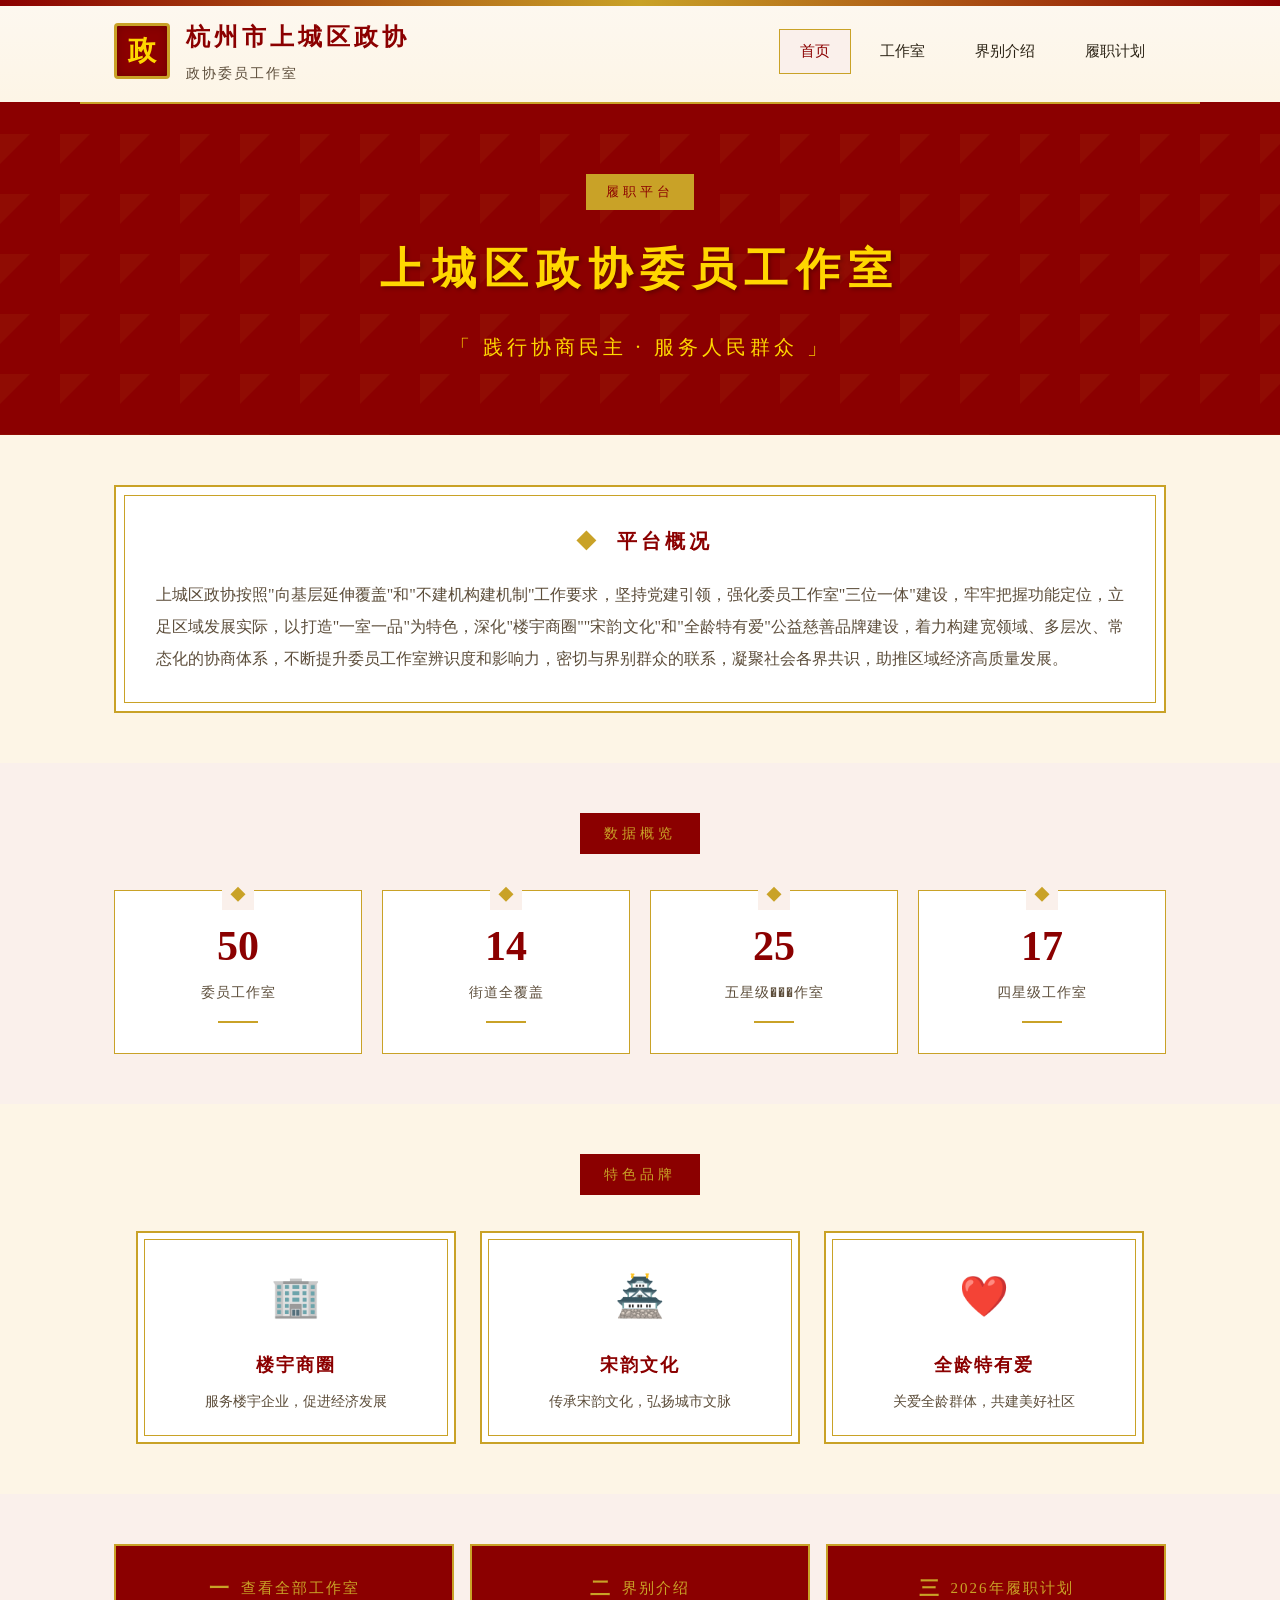
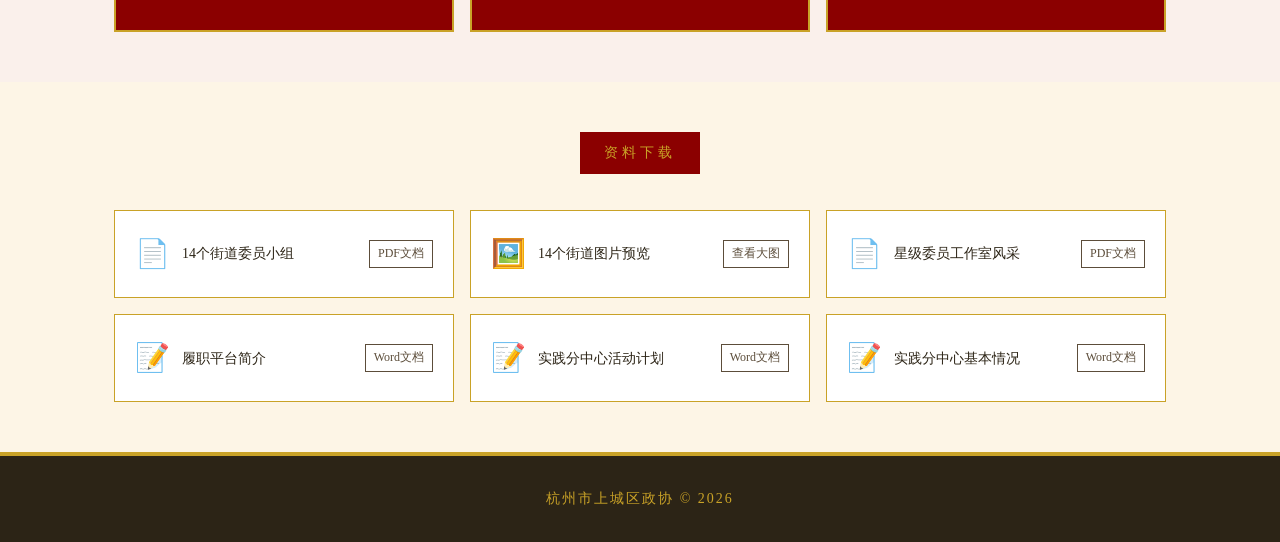
==== index-classic.html @ 5eaa1720 "Add files via upload" ====
<!DOCTYPE html>
<html lang="zh-CN">
<head>
    <meta charset="UTF-8">
    <meta name="viewport" content="width=device-width, initial-scale=1.0">
    <title>上城区政协委员工作室</title>
    <link rel="stylesheet" href="styles-classic.css">
</head>
<body>
    <!-- 传统装饰纹样 -->
    <div class="pattern-top"></div>

    <header class="header">
        <div class="container">
            <div class="header-inner">
                <div class="logo">
                    <div class="logo-seal">政</div>
                    <div class="logo-text">
                        <h1>杭州市上城区政协</h1>
                        <p class="subtitle">政协委员工作室</p>
                    </div>
                </div>
                <nav class="nav">
                    <a href="index.html" class="active">首页</a>
                    <a href="studios.html">工作室</a>
                    <a href="sectors.html">界别介绍</a>
                    <a href="plans.html">履职计划</a>
                </nav>
            </div>
        </div>
    </header>

    <main>
        <!-- 英雄区域 -->
        <section class="hero">
            <div class="container">
                <div class="hero-content">
                    <div class="hero-badge">履职平台</div>
                    <h2>上城区政协委员工作室</h2>
                    <p class="hero-quote">「 践行协商民主 · 服务人民群众 」</p>
                </div>
            </div>
            <div class="hero-pattern"></div>
        </section>

        <!-- 工作概述 -->
        <section class="intro">
            <div class="container">
                <div class="intro-box">
                    <div class="intro-title">
                        <span class="title-icon">◆</span>
                        平台概况
                    </div>
                    <p>上城区政协按照"向基层延伸覆盖"和"不建机构建机制"工作要求，坚持党建引领，强化委员工作室"三位一体"建设，牢牢把握功能定位，立足区域发展实际，以打造"一室一品"为特色，深化"楼宇商圈""宋韵文化"和"全龄特有爱"公益慈善品牌建设，着力构建宽领域、多层次、常态化的协商体系，不断提升委员工作室辨识度和影响力，密切与界别群众的联系，凝聚社会各界共识，助推区域经济高质量发展。</p>
                </div>
            </div>
        </section>

        <!-- 数据统计 -->
        <section class="stats">
            <div class="container">
                <div class="section-header">
                    <span class="section-label">数据概览</span>
                </div>
                <div class="stats-grid">
                    <div class="stat-item">
                        <div class="stat-value">50</div>
                        <div class="stat-name">委员工作室</div>
                        <div class="stat-line"></div>
                    </div>
                    <div class="stat-item">
                        <div class="stat-value">14</div>
                        <div class="stat-name">街道全覆盖</div>
                        <div class="stat-line"></div>
                    </div>
                    <div class="stat-item">
                        <div class="stat-value">25</div>
                        <div class="stat-name">五星级���作室</div>
                        <div class="stat-line"></div>
                    </div>
                    <div class="stat-item">
                        <div class="stat-value">17</div>
                        <div class="stat-name">四星级工作室</div>
                        <div class="stat-line"></div>
                    </div>
                </div>
            </div>
        </section>

        <!-- 特色品牌 -->
        <section class="features">
            <div class="container">
                <div class="section-header">
                    <span class="section-label">特色品牌</span>
                </div>
                <div class="features-list">
                    <div class="feature-item">
                        <div class="feature-icon">🏢</div>
                        <div class="feature-content">
                            <h3>楼宇商圈</h3>
                            <p>服务楼宇企业，促进经济发展</p>
                        </div>
                    </div>
                    <div class="feature-item">
                        <div class="feature-icon">🏯</div>
                        <div class="feature-content">
                            <h3>宋韵文化</h3>
                            <p>传承宋韵文化，弘扬城市文脉</p>
                        </div>
                    </div>
                    <div class="feature-item">
                        <div class="feature-icon">❤️</div>
                        <div class="feature-content">
                            <h3>全龄特有爱</h3>
                            <p>关爱全龄群体，共建美好社区</p>
                        </div>
                    </div>
                </div>
            </div>
        </section>

        <!-- 快速导航 -->
        <section class="quick-nav">
            <div class="container">
                <div class="quick-grid">
                    <a href="studios.html" class="quick-item">
                        <span class="quick-num">一</span>
                        <span class="quick-text">查看全部工作室</span>
                    </a>
                    <a href="sectors.html" class="quick-item">
                        <span class="quick-num">二</span>
                        <span class="quick-text">界别介绍</span>
                    </a>
                    <a href="plans.html" class="quick-item">
                        <span class="quick-num">三</span>
                        <span class="quick-text">2026年履职计划</span>
                    </a>
                </div>
            </div>
        </section>

        <!-- 资料下载 -->
        <section class="downloads">
            <div class="container">
                <div class="section-header">
                    <span class="section-label">资料下载</span>
                </div>
                <div class="downloads-list">
                    <a href="2. 街道委员小组/14个街道_压缩.pdf" class="download-item" target="_blank">
                        <span class="doc-icon">📄</span>
                        <span class="doc-name">14个街道委员小组</span>
                        <span class="doc-type">PDF文档</span>
                    </a>
                    <div class="download-item image-preview">
                        <span class="doc-icon">🖼️</span>
                        <span class="doc-name">14个街道图片预览</span>
                        <span class="doc-type">查看大图</span>
                    </div>
                    <a href="6. 星级委员工��室风采/工作室.pdf" class="download-item" target="_blank">
                        <span class="doc-icon">📄</span>
                        <span class="doc-name">星级委员工作室风采</span>
                        <span class="doc-type">PDF文档</span>
                    </a>
                    <a href="5. 委员履职平台/0.履职平台简介202603.docx" class="download-item" target="_blank">
                        <span class="doc-icon">📝</span>
                        <span class="doc-name">履职平台简介</span>
                        <span class="doc-type">Word文档</span>
                    </a>
                    <a href="4. 市政协新时代协商民主实践 - 上城分中心/上城区实践分中心活动计划.docx" class="download-item" target="_blank">
                        <span class="doc-icon">📝</span>
                        <span class="doc-name">实践分中心活动计划</span>
                        <span class="doc-type">Word文档</span>
                    </a>
                    <a href="4. 市政协新时代协商民主实践 - 上城分中心/2026杭州市政协新时代协商民主实践中心上城区分中心基本情况.docx" class="download-item" target="_blank">
                        <span class="doc-icon">📝</span>
                        <span class="doc-name">实践分中心基本情况</span>
                        <span class="doc-type">Word文档</span>
                    </a>
                </div>
            </div>
        </section>
    </main>

    <footer class="footer">
        <div class="container">
            <div class="footer-inner">
                <p>杭州市上城区政协 © 2026</p>
            </div>
        </div>
    </footer>

    <!-- Image Modal -->
    <div class="modal" id="imageModal">
        <span class="modal-close" onclick="closeModal()">&times;</span>
        <img src="2. 街道委员小组/14个街道.jpg" class="modal-content" alt="14个街道委员小组">
    </div>

    <script>
        // Image preview click
        document.querySelector('.image-preview').addEventListener('click', function() {
            document.getElementById('imageModal').classList.add('active');
        });

        function closeModal() {
            document.getElementById('imageModal').classList.remove('active');
        }

        // Close modal on background click
        document.getElementById('imageModal').addEventListener('click', function(e) {
            if (e.target.id === 'imageModal') {
                closeModal();
            }
        });

        // Close modal on Escape key
        document.addEventListener('keydown', function(e) {
            if (e.key === 'Escape') {
                closeModal();
            }
        });
    </script>
</body>
---- styles-classic.css ----
* {
    margin: 0;
    padding: 0;
    box-sizing: border-box;
}

:root {
    --primary: #8B0000;
    --primary-dark: #6B0000;
    --gold: #C9A227;
    --gold-light: #E8D5A3;
    --cream: #FDF5E6;
    --ink: #2C2416;
    --ink-light: #5C4D3A;
    --red-bg: #FAF0EB;
    --border: #D4AF37;
}

body {
    font-family: "Source Han Serif SC", "Noto Serif SC", "SimSun", "STSong", serif;
    line-height: 1.8;
    color: var(--ink);
    background: var(--cream);
    min-height: 100vh;
}

/* 传统装饰纹样 */
.pattern-top {
    position: fixed;
    top: 0;
    left: 0;
    right: 0;
    height: 6px;
    background: linear-gradient(90deg, var(--primary) 0%, var(--gold) 50%, var(--primary) 100%);
    z-index: 1000;
}

.container {
    max-width: 1100px;
    margin: 0 auto;
    padding: 0 24px;
}

/* Header */
.header {
    background: linear-gradient(180deg, #FDF8F0 0%, var(--cream) 100%);
    border-bottom: 2px solid var(--gold);
    padding: 16px 0;
    position: relative;
}

.header::before,
.header::after {
    content: '';
    position: absolute;
    bottom: -2px;
    width: 80px;
    height: 2px;
    background: var(--primary);
}

.header::before {
    left: 0;
}

.header::after {
    right: 0;
}

.header-inner {
    display: flex;
    justify-content: space-between;
    align-items: center;
}

.logo {
    display: flex;
    align-items: center;
    gap: 16px;
}

.logo-seal {
    width: 56px;
    height: 56px;
    background: var(--primary);
    color: #FFD700;
    border: 3px solid var(--gold);
    border-radius: 4px;
    display: flex;
    align-items: center;
    justify-content: center;
    font-size: 28px;
    font-weight: bold;
    box-shadow: inset 0 0 10px rgba(0,0,0,0.2);
}

.logo-text h1 {
    font-size: 24px;
    color: var(--primary);
    letter-spacing: 4px;
    font-weight: 700;
}

.logo-text .subtitle {
    font-size: 14px;
    color: var(--ink-light);
    letter-spacing: 2px;
    margin-top: 2px;
}

.nav {
    display: flex;
    gap: 8px;
}

.nav a {
    text-decoration: none;
    color: var(--ink);
    font-size: 15px;
    padding: 8px 20px;
    position: relative;
    border: 1px solid transparent;
    transition: all 0.3s;
    font-weight: 500;
}

.nav a:hover,
.nav a.active {
    color: var(--primary);
    background: var(--red-bg);
    border-color: var(--gold);
}

/* Hero */
.hero {
    background: var(--primary);
    color: #FFD700;
    padding: 70px 0;
    position: relative;
    overflow: hidden;
}

.hero::before {
    content: '';
    position: absolute;
    top: 0;
    left: 0;
    right: 0;
    bottom: 0;
    background: url("data:image/svg+xml,%3Csvg width='60' height='60' viewBox='0 0 60 60' xmlns='http://www.w3.org/2000/svg'%3E%3Cg fill='none' fill-rule='evenodd'%3E%3Cg fill='%23C9A227' fill-opacity='0.15'%3E%3Cpath d='M30 30L0 60V30H60z'/%3E%3C/g%3E%3C/g%3E%3C/svg%3E");
    opacity: 0.5;
}

.hero-content {
    position: relative;
    z-index: 1;
    text-align: center;
}

.hero-badge {
    display: inline-block;
    background: var(--gold);
    color: var(--primary);
    padding: 6px 20px;
    font-size: 13px;
    letter-spacing: 4px;
    margin-bottom: 20px;
}

.hero h2 {
    font-size: 44px;
    letter-spacing: 8px;
    margin-bottom: 20px;
    text-shadow: 2px 2px 4px rgba(0,0,0,0.3);
}

.hero-quote {
    font-size: 20px;
    font-family: "KaiTi", "楷体", serif;
    letter-spacing: 4px;
}

/* Intro */
.intro {
    padding: 50px 0;
    background: var(--cream);
}

.intro-box {
    background: #FFF;
    border: 2px solid var(--gold);
    padding: 36px 40px;
    position: relative;
}

.intro-box::before {
    content: '';
    position: absolute;
    top: 8px;
    left: 8px;
    right: 8px;
    bottom: 8px;
    border: 1px solid var(--gold);
    pointer-events: none;
}

.intro-title {
    text-align: center;
    font-size: 20px;
    color: var(--primary);
    margin-bottom: 20px;
    letter-spacing: 4px;
    font-weight: bold;
}

.title-icon {
    color: var(--gold);
    margin: 0 8px;
}

.intro-box p {
    font-size: 16px;
    line-height: 2;
    text-align: justify;
    color: var(--ink-light);
}

/* Section Header */
.section-header {
    text-align: center;
    margin-bottom: 36px;
}

.section-label {
    display: inline-block;
    background: var(--primary);
    color: var(--gold);
    padding: 8px 24px;
    font-size: 14px;
    letter-spacing: 4px;
}

/* Stats */
.stats {
    padding: 50px 0;
    background: var(--red-bg);
}

.stats-grid {
    display: grid;
    grid-template-columns: repeat(4, 1fr);
    gap: 20px;
}

.stat-item {
    text-align: center;
    padding: 30px 20px;
    background: #FFF;
    border: 1px solid var(--gold);
    position: relative;
}

.stat-item::before {
    content: '◆';
    position: absolute;
    top: -10px;
    left: 50%;
    transform: translateX(-50%);
    background: var(--red-bg);
    color: var(--gold);
    padding: 0 8px;
}

.stat-value {
    font-size: 42px;
    color: var(--primary);
    font-weight: bold;
    line-height: 1.2;
}

.stat-name {
    font-size: 14px;
    color: var(--ink-light);
    margin-top: 8px;
    letter-spacing: 1px;
}

.stat-line {
    width: 40px;
    height: 2px;
    background: var(--gold);
    margin: 16px auto 0;
}

/* Features */
.features {
    padding: 50px 0;
    background: var(--cream);
}

.features-list {
    display: flex;
    gap: 24px;
    justify-content: center;
}

.feature-item {
    flex: 1;
    max-width: 320px;
    background: #FFF;
    border: 2px solid var(--gold);
    padding: 28px 24px;
    text-align: center;
    position: relative;
}

.feature-item::after {
    content: '';
    position: absolute;
    top: 6px;
    left: 6px;
    right: 6px;
    bottom: 6px;
    border: 1px solid var(--gold);
}

.feature-icon {
    font-size: 40px;
    margin-bottom: 16px;
}

.feature-content h3 {
    font-size: 18px;
    color: var(--primary);
    margin-bottom: 8px;
    letter-spacing: 2px;
}

.feature-content p {
    font-size: 14px;
    color: var(--ink-light);
}

/* Quick Nav */
.quick-nav {
    padding: 50px 0;
    background: var(--red-bg);
}

.quick-grid {
    display: flex;
    gap: 16px;
}

.quick-item {
    flex: 1;
    display: flex;
    align-items: center;
    justify-content: center;
    gap: 12px;
    padding: 24px;
    background: var(--primary);
    color: var(--gold);
    text-decoration: none;
    border: 2px solid var(--gold);
    transition: all 0.3s;
}

.quick-item:hover {
    background: var(--gold);
    color: var(--primary);
}

.quick-num {
    font-size: 20px;
    font-weight: bold;
    font-family: serif;
}

.quick-text {
    font-size: 15px;
    letter-spacing: 2px;
}

/* Downloads */
.downloads {
    padding: 50px 0;
    background: var(--cream);
}

.downloads-list {
    display: grid;
    grid-template-columns: repeat(3, 1fr);
    gap: 16px;
}

.download-item {
    display: flex;
    align-items: center;
    gap: 12px;
    padding: 18px 20px;
    background: #FFF;
    border: 1px solid var(--gold);
    text-decoration: none;
    color: var(--ink);
    transition: all 0.3s;
}

.download-item:hover {
    background: var(--primary);
    color: var(--gold);
    border-color: var(--primary);
}

.doc-icon {
    font-size: 28px;
}

.doc-name {
    flex: 1;
    font-size: 14px;
}

.doc-type {
    font-size: 12px;
    color: var(--ink-light);
    padding: 2px 8px;
    border: 1px solid var(--ink-light);
}

.download-item:hover .doc-type {
    border-color: var(--gold);
    color: var(--gold);
}

/* Image Preview */
.image-preview {
    cursor: pointer;
}

.image-preview:hover {
    background: var(--primary);
    color: var(--gold);
    border-color: var(--primary);
}

/* Footer */
.footer {
    background: var(--ink);
    padding: 30px 0;
    border-top: 4px solid var(--gold);
}

.footer-inner {
    text-align: center;
}

.footer p {
    color: var(--gold);
    font-size: 14px;
    letter-spacing: 2px;
}

/* Modal */
.modal {
    display: none;
    position: fixed;
    top: 0;
    left: 0;
    width: 100%;
    height: 100%;
    background: rgba(0, 0, 0, 0.95);
    z-index: 1000;
    justify-content: center;
    align-items: center;
    padding: 40px;
}

.modal.active {
    display: flex;
}

.modal-content {
    max-width: 90vw;
    max-height: 90vh;
    object-fit: contain;
    border: 2px solid var(--gold);
}

.modal-close {
    position: absolute;
    top: 20px;
    right: 30px;
    font-size: 40px;
    color: var(--gold);
    cursor: pointer;
    line-height: 1;
}

/* Responsive */
@media (max-width: 768px) {
    .header-inner {
        flex-direction: column;
        gap: 16px;
    }

    .nav {
        flex-wrap: wrap;
        justify-content: center;
    }

    .hero h2 {
        font-size: 28px;
        letter-spacing: 4px;
    }

    .hero-quote {
        font-size: 16px;
    }

    .stats-grid {
        grid-template-columns: repeat(2, 1fr);
    }

    .features-list {
        flex-direction: column;
    }

    .feature-item {
        max-width: 100%;
    }

    .quick-grid {
        flex-direction: column;
    }

    .downloads-list {
        grid-template-columns: 1fr;
    }
}

@media (max-width: 480px) {
    .stats-grid {
        grid-template-columns: 1fr;
    }

    .stat-value {
        font-size: 32px;
    }

    .logo-seal {
        width: 48px;
        height: 48px;
        font-size: 24px;
    }

    .logo-text h1 {
        font-size: 18px;
    }
}
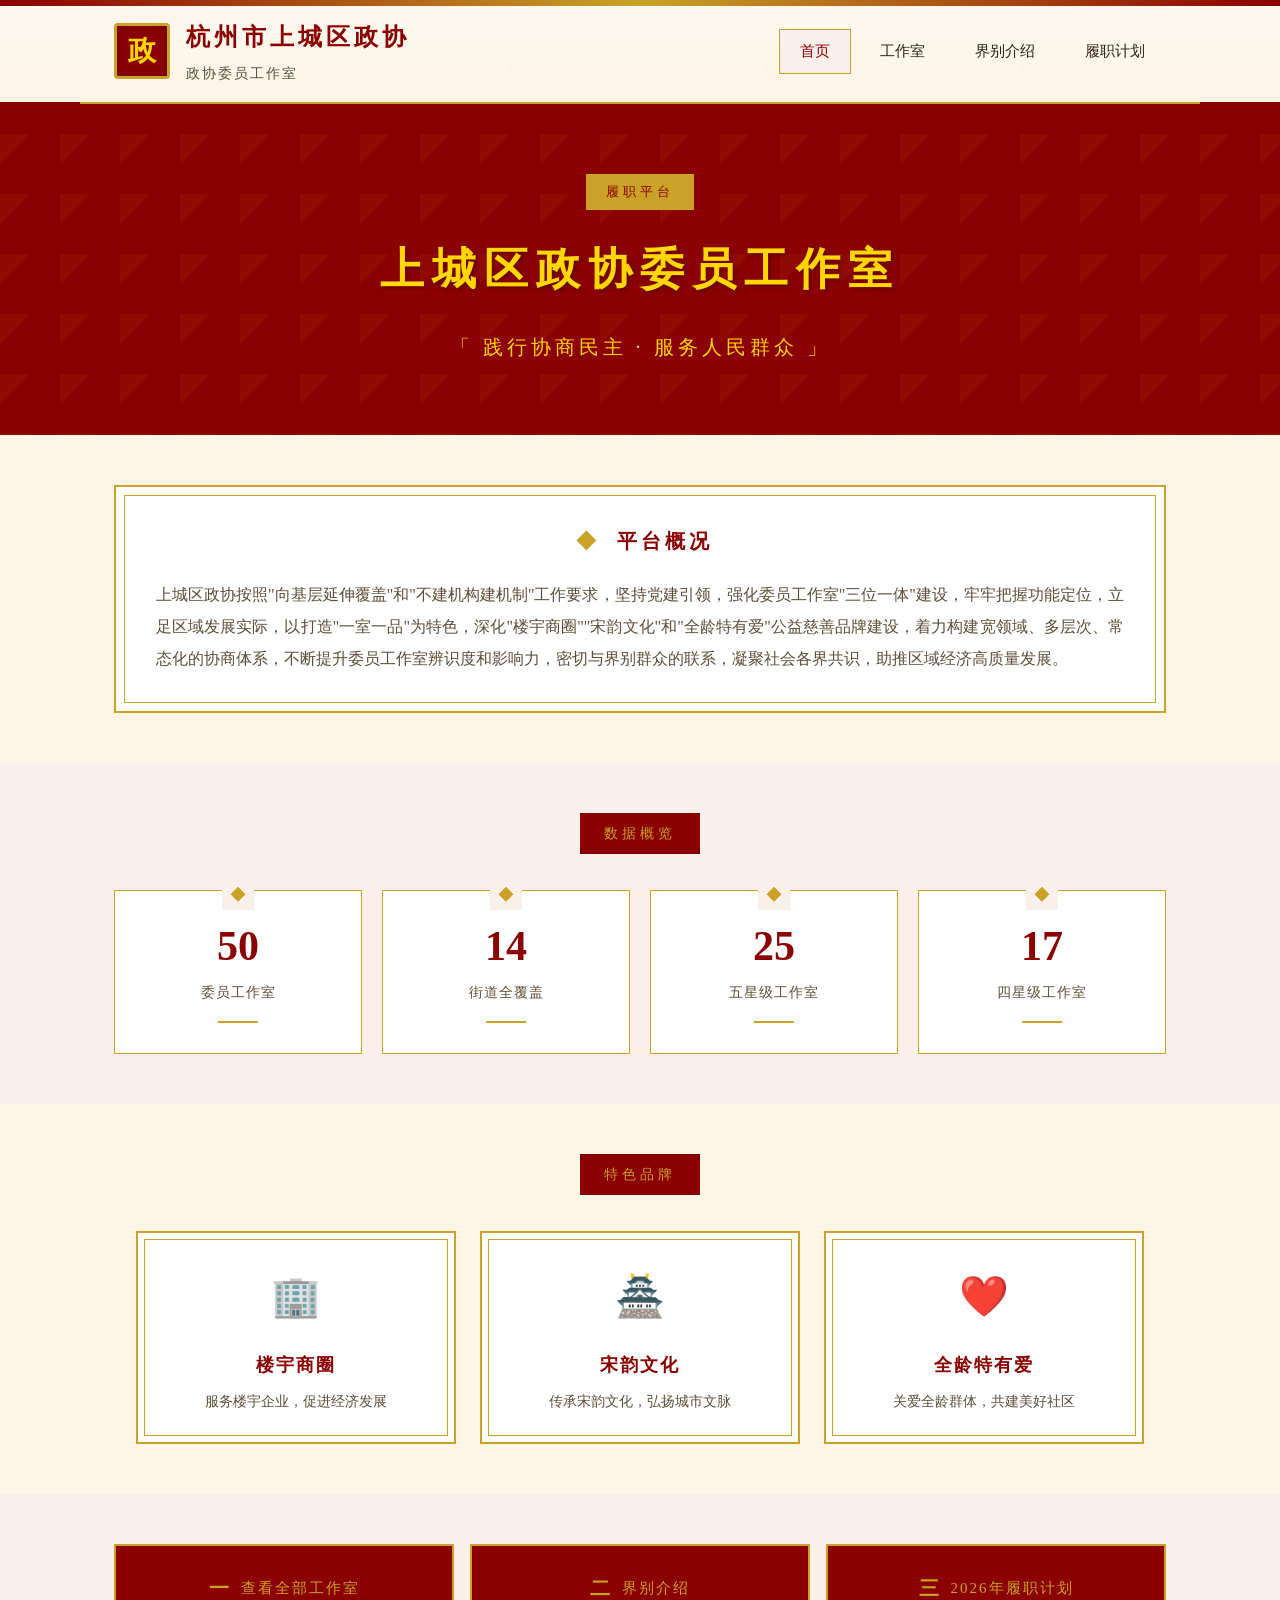
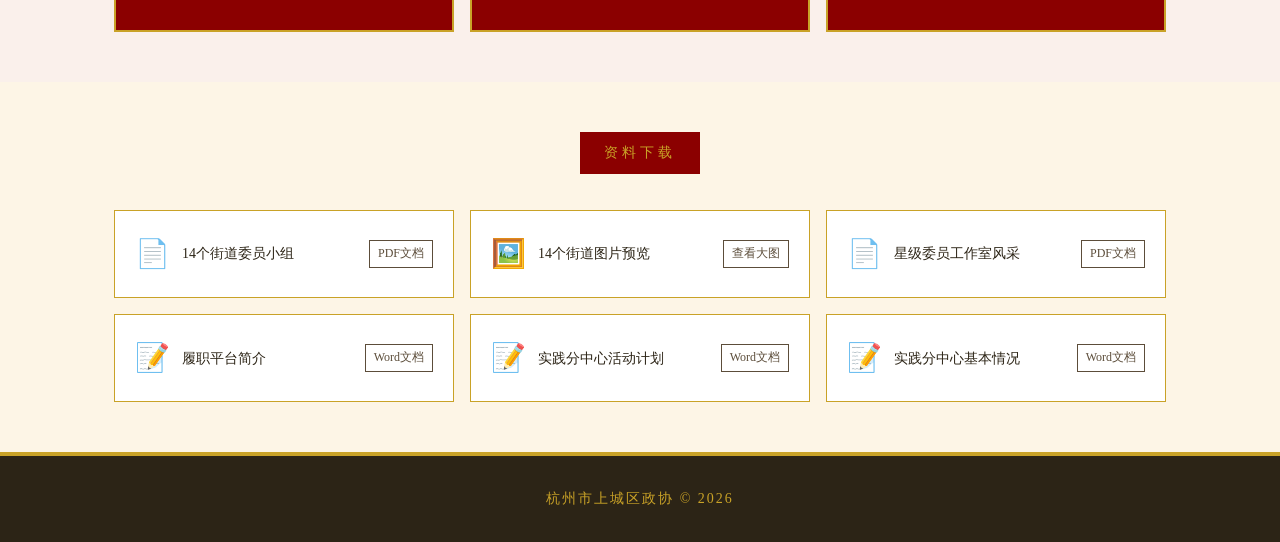
==== commit 11e084c7: "Add files via upload" ====
--- a/index-classic.html
+++ b/index-classic.html
@@ -21,10 +21,10 @@
                     </div>
                 </div>
                 <nav class="nav">
-                    <a href="index.html" class="active">首页</a>
-                    <a href="studios.html">工作室</a>
-                    <a href="sectors.html">界别介绍</a>
-                    <a href="plans.html">履职计划</a>
+                    <a href="index-classic.html" class="active">首页</a>
+                    <a href="studios-classic.html">工作室</a>
+                    <a href="sectors-classic.html">界别介绍</a>
+                    <a href="plans-classic.html">履职计划</a>
                 </nav>
             </div>
         </div>
@@ -75,7 +75,7 @@
                     </div>
                     <div class="stat-item">
                         <div class="stat-value">25</div>
-                        <div class="stat-name">五星级���作室</div>
+                        <div class="stat-name">五星级工作室</div>
                         <div class="stat-line"></div>
                     </div>
                     <div class="stat-item">
@@ -123,15 +123,15 @@
         <section class="quick-nav">
             <div class="container">
                 <div class="quick-grid">
-                    <a href="studios.html" class="quick-item">
+                    <a href="studios-classic.html" class="quick-item">
                         <span class="quick-num">一</span>
                         <span class="quick-text">查看全部工作室</span>
                     </a>
-                    <a href="sectors.html" class="quick-item">
+                    <a href="sectors-classic.html" class="quick-item">
                         <span class="quick-num">二</span>
                         <span class="quick-text">界别介绍</span>
                     </a>
-                    <a href="plans.html" class="quick-item">
+                    <a href="plans-classic.html" class="quick-item">
                         <span class="quick-num">三</span>
                         <span class="quick-text">2026年履职计划</span>
                     </a>
@@ -156,7 +156,7 @@
                         <span class="doc-name">14个街道图片预览</span>
                         <span class="doc-type">查看大图</span>
                     </div>
-                    <a href="6. 星级委员工��室风采/工作室.pdf" class="download-item" target="_blank">
+                    <a href="6. 星级委员工作室风采/工作室.pdf" class="download-item" target="_blank">
                         <span class="doc-icon">📄</span>
                         <span class="doc-name">星级委员工作室风采</span>
                         <span class="doc-type">PDF文档</span>
